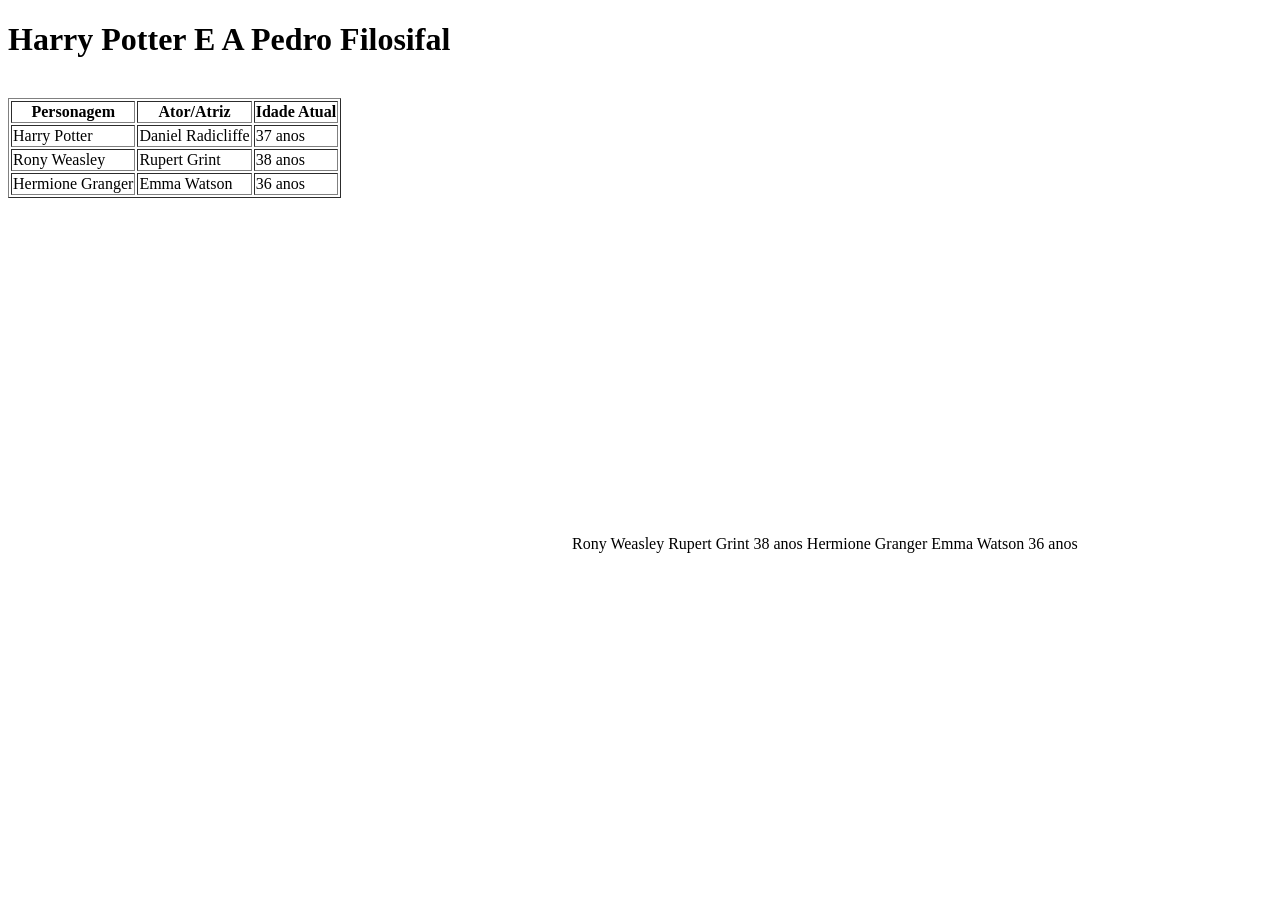
==== harrypotter01.html @ 0b126070 "Adicionei as páginas dos filmes Harry Potter 01, 02 e 03 e atualizei o index" ====
<!DOCTYPE html>
<html>
    <head>
        <title>Harry Potter E A Pedra Filosofal</title>
    </head>
    <body>
        <h1>Harry Potter E A Pedro Filosifal</h1>
        <br>
    </body>

    <body> 
        <table border="1">
        <thead>
            <tr>
                <th>Personagem</th>
                <th>Ator/Atriz</th>
                <th>Idade Atual</th>
            </tr>
        </thead>
        <tbody>
            <tr>
                <td>Harry Potter</td>
                <td>Daniel Radicliffe</td>
                <td>37 anos</td>
            </tr>
            <tr>
                <td> Rony Weasley</td> 
                <td> Rupert Grint</td>
                <td>38 anos</td>  
            </tr>
            <tr>
                <td>Hermione Granger</td>
                <td>Emma Watson</td>
                <td>36 anos</td>
            </tr>
        </tbody>
        </table>
        <br>
        <br>
        <iframe width="560" height="315" src="https://www.youtube.com/embed/h5mdk0Q8Mpw?si=OPEpW75ddh_NegsO" title="YouTube video player" frameborder="0" allow="accelerometer; autoplay; clipboard-write; encrypted-media; gyroscope; picture-in-picture; web-share" referrerpolicy="strict-origin-when-cross-origin" allowfullscreen></iframe>
   </body>
</html>

<tr> Rony Weasley</tr> 
                <tr> Rupert Grint</tr>
                <tr>38 anos</tr>  
                <tr>Hermione Granger</tr>
                <tr>Emma Watson</tr>
                <tr>36 anos</tr>
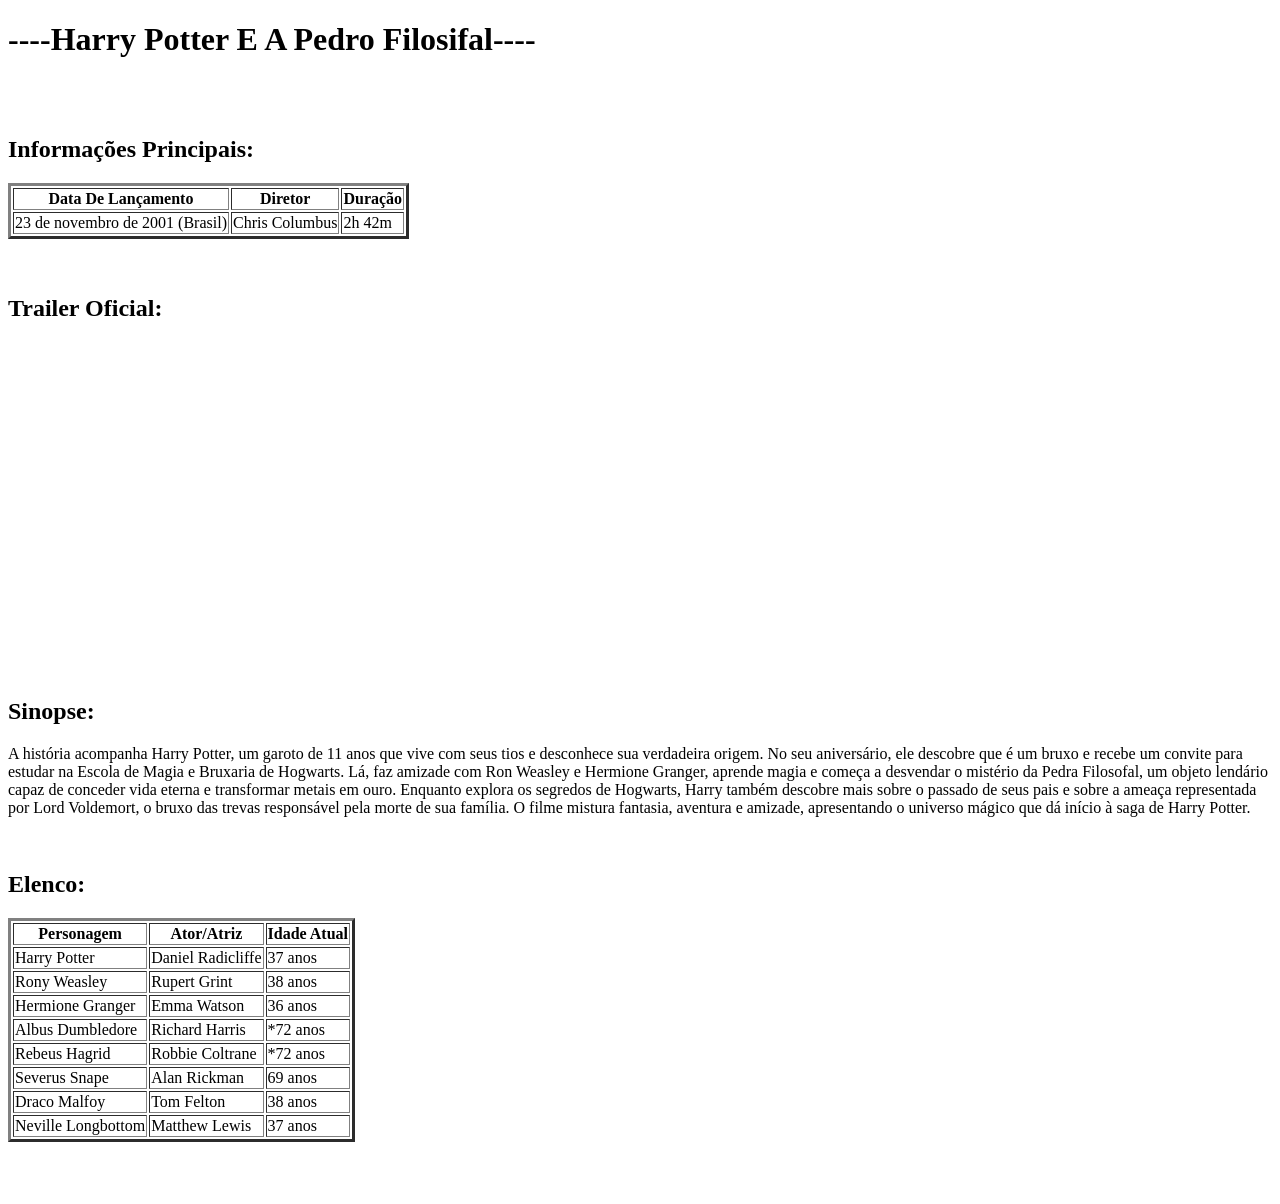
==== commit 618dbc51: "Alteração nos arquivos index e harry potter 01,02 e 03 e implementação dos arquivos harry potter 04 " ====
--- a/harrypotter01.html
+++ b/harrypotter01.html
@@ -4,12 +4,35 @@
         <title>Harry Potter E A Pedra Filosofal</title>
     </head>
     <body>
-        <h1>Harry Potter E A Pedro Filosifal</h1>
+        <h1>----Harry Potter E A Pedro Filosifal----</h1>
         <br>
-    </body>
-
-    <body> 
-        <table border="1">
+        <br>
+        <h2>Informações Principais:</h2>
+        <table border="3">
+            <thead>
+                <th>Data De Lançamento</th>
+                <th>Diretor</th>
+                <th>Duração</th>
+            </thead>
+            <tbody>
+                <tr>
+                    <td>23 de novembro de 2001 (Brasil)</td>
+                    <td>Chris Columbus</td>
+                    <td>2h 42m</td>
+                </tr>
+            </tbody>
+        </table>
+        <br>
+        <br>
+        <h2>Trailer Oficial:</h2>
+        <iframe width="560" height="315" src="https://www.youtube.com/embed/h5mdk0Q8Mpw?si=OPEpW75ddh_NegsO" title="YouTube video player" frameborder="0" allow="accelerometer; autoplay; clipboard-write; encrypted-media; gyroscope; picture-in-picture; web-share" referrerpolicy="strict-origin-when-cross-origin" allowfullscreen></iframe>
+        <br>
+        <br>
+        <h2>Sinopse: </h2>
+        <p>A história acompanha Harry Potter, um garoto de 11 anos que vive com seus tios e desconhece sua verdadeira origem. No seu aniversário, ele descobre que é um bruxo e recebe um convite para estudar na Escola de Magia e Bruxaria de Hogwarts. Lá, faz amizade com Ron Weasley e Hermione Granger, aprende magia e começa a desvendar o mistério da Pedra Filosofal, um objeto lendário capaz de conceder vida eterna e transformar metais em ouro. Enquanto explora os segredos de Hogwarts, Harry também descobre mais sobre o passado de seus pais e sobre a ameaça representada por Lord Voldemort, o bruxo das trevas responsável pela morte de sua família. O filme mistura fantasia, aventura e amizade, apresentando o universo mágico que dá início à saga de Harry Potter.</p>
+        <br>
+        <h2>Elenco:</h2>
+        <table border="3">
         <thead>
             <tr>
                 <th>Personagem</th>
@@ -33,17 +56,35 @@
                 <td>Emma Watson</td>
                 <td>36 anos</td>
             </tr>
+            <tr>
+                <td>Albus Dumbledore</td>
+                <td>Richard Harris</td>
+                <td>*72 anos</td>
+            </tr>
+            <tr>
+                <td>Rebeus Hagrid</td>
+                <td>Robbie Coltrane</td>
+                <td>*72 anos</td>
+            </tr>
+            <tr>
+                <td>Severus Snape</td>
+                <td>Alan Rickman</td>
+                <td>69 anos</td>
+            </tr>
+            <tr>
+                <td>Draco Malfoy</td>
+                <td>Tom Felton</td>
+                <td>38 anos</td>
+            </tr>
+            <tr>
+                <td>Neville Longbottom</td>
+                <td>Matthew Lewis</td>
+                <td>37 anos</td>
+            </tr>
         </tbody>
         </table>
         <br>
         <br>
-        <iframe width="560" height="315" src="https://www.youtube.com/embed/h5mdk0Q8Mpw?si=OPEpW75ddh_NegsO" title="YouTube video player" frameborder="0" allow="accelerometer; autoplay; clipboard-write; encrypted-media; gyroscope; picture-in-picture; web-share" referrerpolicy="strict-origin-when-cross-origin" allowfullscreen></iframe>
-   </body>
-</html>
-
-<tr> Rony Weasley</tr> 
-                <tr> Rupert Grint</tr>
-                <tr>38 anos</tr>  
-                <tr>Hermione Granger</tr>
-                <tr>Emma Watson</tr>
-                <tr>36 anos</tr>+        <br>
+    </body>
+</html>
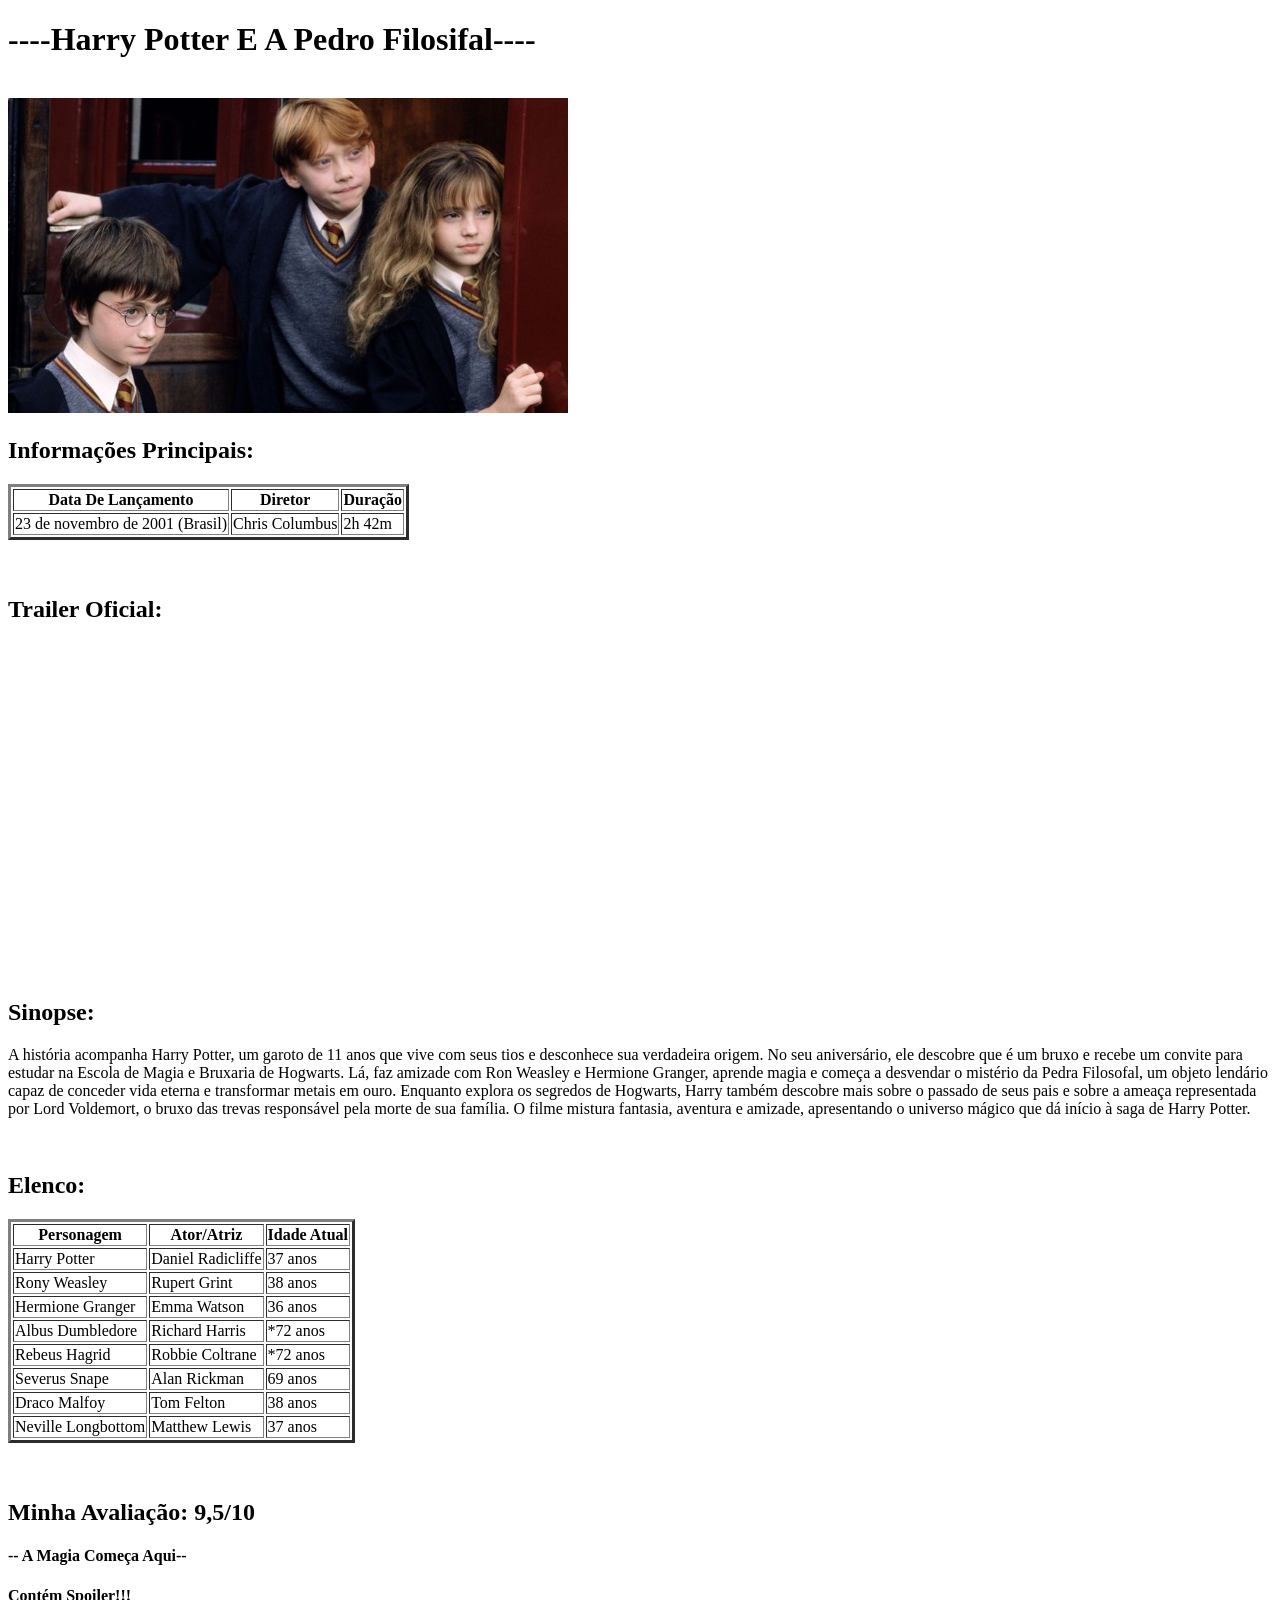
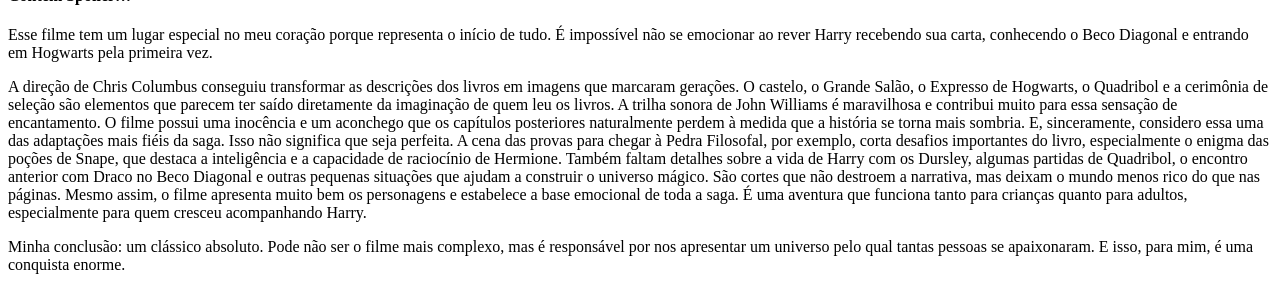
==== commit 92f52414: "modifiquei as páginas harry potter 01, 02, 03, 04, 05, 06, 07-1, 07-2, adicionei imagens ao projeto " ====
--- a/harrypotter01.html
+++ b/harrypotter01.html
@@ -6,6 +6,7 @@
     <body>
         <h1>----Harry Potter E A Pedro Filosifal----</h1>
         <br>
+        <img src="./imagens/hp01.jpg" alt="Harry Potter E A Pedra Filosofal" width="560" height="315"> 
         <br>
         <h2>Informações Principais:</h2>
         <table border="3">
@@ -85,6 +86,19 @@
         </table>
         <br>
         <br>
-        <br>
+        <h2>Minha Avaliação: 9,5/10</h2>
+        <h4>-- A Magia Começa Aqui--</h4>
+        <h4>Contém Spoiler!!!</h4>
+        <p>Esse filme tem um lugar especial no meu coração porque representa o início de tudo. É impossível não se emocionar ao rever Harry recebendo sua carta, conhecendo o Beco Diagonal e entrando em Hogwarts pela primeira vez.</p>
+        <p>A direção de Chris Columbus conseguiu transformar as descrições dos livros em imagens que marcaram gerações. O castelo, o Grande Salão, o Expresso de Hogwarts, o Quadribol e a cerimônia de seleção são elementos que parecem ter saído diretamente da imaginação de quem leu os livros.
+
+A trilha sonora de John Williams é maravilhosa e contribui muito para essa sensação de encantamento. O filme possui uma inocência e um aconchego que os capítulos posteriores naturalmente perdem à medida que a história se torna mais sombria.
+
+E, sinceramente, considero essa uma das adaptações mais fiéis da saga. Isso não significa que seja perfeita. A cena das provas para chegar à Pedra Filosofal, por exemplo, corta desafios importantes do livro, especialmente o enigma das poções de Snape, que destaca a inteligência e a capacidade de raciocínio de Hermione.
+
+Também faltam detalhes sobre a vida de Harry com os Dursley, algumas partidas de Quadribol, o encontro anterior com Draco no Beco Diagonal e outras pequenas situações que ajudam a construir o universo mágico. São cortes que não destroem a narrativa, mas deixam o mundo menos rico do que nas páginas.
+
+Mesmo assim, o filme apresenta muito bem os personagens e estabelece a base emocional de toda a saga. É uma aventura que funciona tanto para crianças quanto para adultos, especialmente para quem cresceu acompanhando Harry.</p>
+        <p>Minha conclusão: um clássico absoluto. Pode não ser o filme mais complexo, mas é responsável por nos apresentar um universo pelo qual tantas pessoas se apaixonaram. E isso, para mim, é uma conquista enorme.</p>
     </body>
 </html>
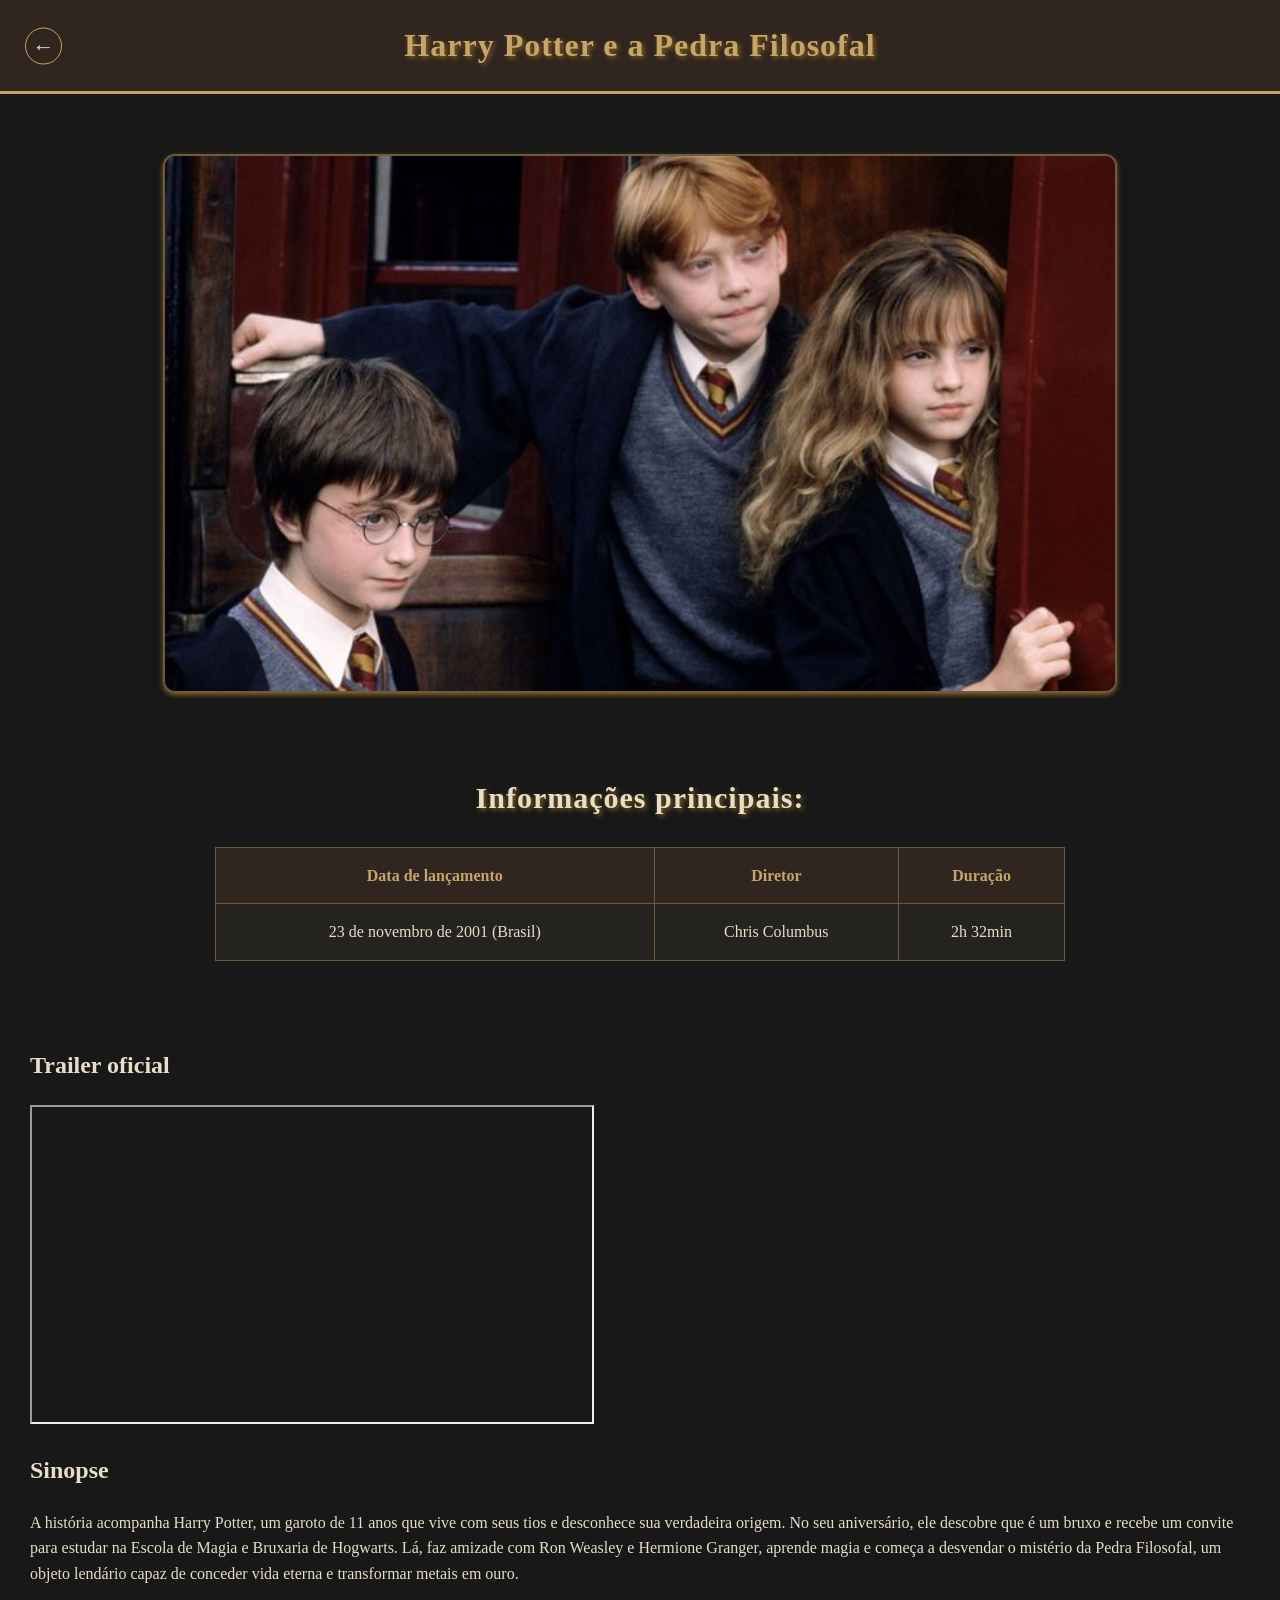
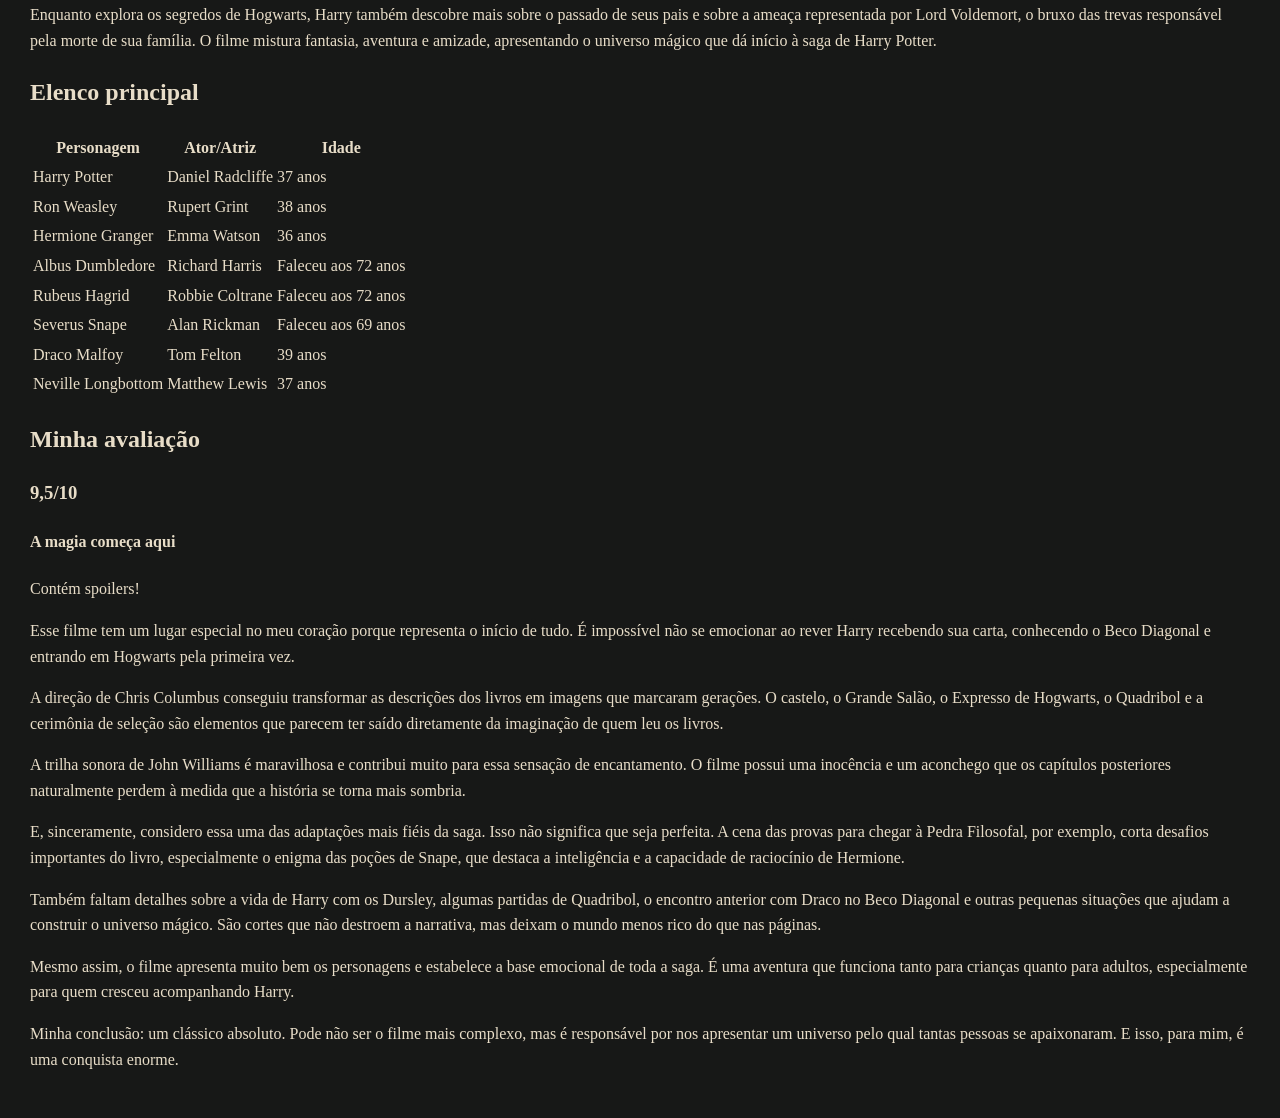
==== commit c7674e05: "Melhorei as páginas index.html e harrypotter01.html, implementei o css no index e estou quase termin" ====
--- a/harrypotter01.html
+++ b/harrypotter01.html
@@ -1,104 +1,183 @@
 <!DOCTYPE html>
 <html>
     <head>
-        <title>Harry Potter E A Pedra Filosofal</title>
+        <title>Harry Potter e a Pedra Filosofal</title>
+        <link rel="stylesheet" type="text/css" href="filmes.css">
     </head>
+
     <body>
-        <h1>----Harry Potter E A Pedro Filosifal----</h1>
-        <br>
-        <img src="./imagens/hp01.jpg" alt="Harry Potter E A Pedra Filosofal" width="560" height="315"> 
-        <br>
-        <h2>Informações Principais:</h2>
-        <table border="3">
-            <thead>
-                <th>Data De Lançamento</th>
-                <th>Diretor</th>
-                <th>Duração</th>
-            </thead>
-            <tbody>
-                <tr>
-                    <td>23 de novembro de 2001 (Brasil)</td>
-                    <td>Chris Columbus</td>
-                    <td>2h 42m</td>
-                </tr>
-            </tbody>
-        </table>
-        <br>
-        <br>
-        <h2>Trailer Oficial:</h2>
-        <iframe width="560" height="315" src="https://www.youtube.com/embed/h5mdk0Q8Mpw?si=OPEpW75ddh_NegsO" title="YouTube video player" frameborder="0" allow="accelerometer; autoplay; clipboard-write; encrypted-media; gyroscope; picture-in-picture; web-share" referrerpolicy="strict-origin-when-cross-origin" allowfullscreen></iframe>
-        <br>
-        <br>
-        <h2>Sinopse: </h2>
-        <p>A história acompanha Harry Potter, um garoto de 11 anos que vive com seus tios e desconhece sua verdadeira origem. No seu aniversário, ele descobre que é um bruxo e recebe um convite para estudar na Escola de Magia e Bruxaria de Hogwarts. Lá, faz amizade com Ron Weasley e Hermione Granger, aprende magia e começa a desvendar o mistério da Pedra Filosofal, um objeto lendário capaz de conceder vida eterna e transformar metais em ouro. Enquanto explora os segredos de Hogwarts, Harry também descobre mais sobre o passado de seus pais e sobre a ameaça representada por Lord Voldemort, o bruxo das trevas responsável pela morte de sua família. O filme mistura fantasia, aventura e amizade, apresentando o universo mágico que dá início à saga de Harry Potter.</p>
-        <br>
-        <h2>Elenco:</h2>
-        <table border="3">
-        <thead>
-            <tr>
-                <th>Personagem</th>
-                <th>Ator/Atriz</th>
-                <th>Idade Atual</th>
-            </tr>
-        </thead>
-        <tbody>
-            <tr>
-                <td>Harry Potter</td>
-                <td>Daniel Radicliffe</td>
-                <td>37 anos</td>
-            </tr>
-            <tr>
-                <td> Rony Weasley</td> 
-                <td> Rupert Grint</td>
-                <td>38 anos</td>  
-            </tr>
-            <tr>
-                <td>Hermione Granger</td>
-                <td>Emma Watson</td>
-                <td>36 anos</td>
-            </tr>
-            <tr>
-                <td>Albus Dumbledore</td>
-                <td>Richard Harris</td>
-                <td>*72 anos</td>
-            </tr>
-            <tr>
-                <td>Rebeus Hagrid</td>
-                <td>Robbie Coltrane</td>
-                <td>*72 anos</td>
-            </tr>
-            <tr>
-                <td>Severus Snape</td>
-                <td>Alan Rickman</td>
-                <td>69 anos</td>
-            </tr>
-            <tr>
-                <td>Draco Malfoy</td>
-                <td>Tom Felton</td>
-                <td>38 anos</td>
-            </tr>
-            <tr>
-                <td>Neville Longbottom</td>
-                <td>Matthew Lewis</td>
-                <td>37 anos</td>
-            </tr>
-        </tbody>
-        </table>
-        <br>
-        <br>
-        <h2>Minha Avaliação: 9,5/10</h2>
-        <h4>-- A Magia Começa Aqui--</h4>
-        <h4>Contém Spoiler!!!</h4>
-        <p>Esse filme tem um lugar especial no meu coração porque representa o início de tudo. É impossível não se emocionar ao rever Harry recebendo sua carta, conhecendo o Beco Diagonal e entrando em Hogwarts pela primeira vez.</p>
-        <p>A direção de Chris Columbus conseguiu transformar as descrições dos livros em imagens que marcaram gerações. O castelo, o Grande Salão, o Expresso de Hogwarts, o Quadribol e a cerimônia de seleção são elementos que parecem ter saído diretamente da imaginação de quem leu os livros.
 
-A trilha sonora de John Williams é maravilhosa e contribui muito para essa sensação de encantamento. O filme possui uma inocência e um aconchego que os capítulos posteriores naturalmente perdem à medida que a história se torna mais sombria.
+        <header>
+            <a href="index.html" class="botao-voltar" title="Voltar à biblioteca">←</a>
 
-E, sinceramente, considero essa uma das adaptações mais fiéis da saga. Isso não significa que seja perfeita. A cena das provas para chegar à Pedra Filosofal, por exemplo, corta desafios importantes do livro, especialmente o enigma das poções de Snape, que destaca a inteligência e a capacidade de raciocínio de Hermione.
+            <h1>Harry Potter e a Pedra Filosofal</h1>
+        </header>
 
-Também faltam detalhes sobre a vida de Harry com os Dursley, algumas partidas de Quadribol, o encontro anterior com Draco no Beco Diagonal e outras pequenas situações que ajudam a construir o universo mágico. São cortes que não destroem a narrativa, mas deixam o mundo menos rico do que nas páginas.
+        <main>
 
-Mesmo assim, o filme apresenta muito bem os personagens e estabelece a base emocional de toda a saga. É uma aventura que funciona tanto para crianças quanto para adultos, especialmente para quem cresceu acompanhando Harry.</p>
-        <p>Minha conclusão: um clássico absoluto. Pode não ser o filme mais complexo, mas é responsável por nos apresentar um universo pelo qual tantas pessoas se apaixonaram. E isso, para mim, é uma conquista enorme.</p>
+            <section id="apresentacao">
+
+                <img src="./imagens/hp01.jpg" alt="Harry Potter e a Pedra Filosofal" class="imagem-filme">
+
+                <br><br><h2>Informações principais:</h2>
+
+                <table class="tabela-filme">
+                    <thead>
+                        <tr>
+                            <th>Data de lançamento</th>
+                            <th>Diretor</th>
+                            <th>Duração</th>
+                        </tr>
+                    </thead>
+
+                    <tbody>
+                        <tr>
+                            <td>23 de novembro de 2001 (Brasil)</td>
+                            <td><a href="https://www.google.com/search?q=Chris+Columbus" target="_blank">Chris Columbus</a></td>
+                            <td>2h 32min</td>
+                        </tr>
+                    </tbody>
+                </table>
+
+            </section>
+
+            <section id="trailer">
+
+                <br><h2>Trailer oficial</h2>
+
+                <iframe
+                    width="560"
+                    height="315"
+                    src="https://www.youtube.com/embed/h5mdk0Q8Mpw"
+                    title="Trailer oficial de Harry Potter e a Pedra Filosofal"
+                    allowfullscreen>
+                </iframe>
+
+            </section>
+
+            <section id="sinopse">
+
+                <h2>Sinopse</h2>
+
+                <p>
+                    A história acompanha Harry Potter, um garoto de 11 anos que vive com seus tios e desconhece sua verdadeira origem. No seu aniversário, ele descobre que é um bruxo e recebe um convite para estudar na Escola de Magia e Bruxaria de Hogwarts. Lá, faz amizade com Ron Weasley e Hermione Granger, aprende magia e começa a desvendar o mistério da Pedra Filosofal, um objeto lendário capaz de conceder vida eterna e transformar metais em ouro.
+                </p>
+
+                <p>
+                    Enquanto explora os segredos de Hogwarts, Harry também descobre mais sobre o passado de seus pais e sobre a ameaça representada por Lord Voldemort, o bruxo das trevas responsável pela morte de sua família. O filme mistura fantasia, aventura e amizade, apresentando o universo mágico que dá início à saga de Harry Potter.
+                </p>
+
+            </section>
+
+            <section id="elenco">
+
+                <h2>Elenco principal</h2>
+
+                <table class="tabela-elenco">
+
+                    <thead>
+                        <tr>
+                            <th>Personagem</th>
+                            <th>Ator/Atriz</th>
+                            <th>Idade</th>
+                        </tr>
+                    </thead>
+
+                    <tbody>
+                        <tr>
+                            <td>Harry Potter</td>
+                            <td>Daniel Radcliffe</td>
+                            <td>37 anos</td>
+                        </tr>
+
+                        <tr>
+                            <td>Ron Weasley</td>
+                            <td>Rupert Grint</td>
+                            <td>38 anos</td>
+                        </tr>
+
+                        <tr>
+                            <td>Hermione Granger</td>
+                            <td>Emma Watson</td>
+                            <td>36 anos</td>
+                        </tr>
+
+                        <tr>
+                            <td>Albus Dumbledore</td>
+                            <td>Richard Harris</td>
+                            <td>Faleceu aos 72 anos</td>
+                        </tr>
+
+                        <tr>
+                            <td>Rubeus Hagrid</td>
+                            <td>Robbie Coltrane</td>
+                            <td>Faleceu aos 72 anos</td>
+                        </tr>
+
+                        <tr>
+                            <td>Severus Snape</td>
+                            <td>Alan Rickman</td>
+                            <td>Faleceu aos 69 anos</td>
+                        </tr>
+
+                        <tr>
+                            <td>Draco Malfoy</td>
+                            <td>Tom Felton</td>
+                            <td>39 anos</td>
+                        </tr>
+
+                        <tr>
+                            <td>Neville Longbottom</td>
+                            <td>Matthew Lewis</td>
+                            <td>37 anos</td>
+                        </tr>
+                    </tbody>
+
+                </table>
+
+            </section>
+
+            <section id="avaliacao">
+
+                <h2>Minha avaliação</h2>
+
+                <h3>9,5/10</h3>
+
+                <h4>A magia começa aqui</h4>
+
+                <p class="aviso-spoiler">Contém spoilers!</p>
+
+                <p>
+                    Esse filme tem um lugar especial no meu coração porque representa o início de tudo. É impossível não se emocionar ao rever Harry recebendo sua carta, conhecendo o Beco Diagonal e entrando em Hogwarts pela primeira vez.
+                </p>
+
+                <p>
+                    A direção de Chris Columbus conseguiu transformar as descrições dos livros em imagens que marcaram gerações. O castelo, o Grande Salão, o Expresso de Hogwarts, o Quadribol e a cerimônia de seleção são elementos que parecem ter saído diretamente da imaginação de quem leu os livros.
+                </p>
+
+                <p>
+                    A trilha sonora de John Williams é maravilhosa e contribui muito para essa sensação de encantamento. O filme possui uma inocência e um aconchego que os capítulos posteriores naturalmente perdem à medida que a história se torna mais sombria.
+                </p>
+
+                <p>
+                    E, sinceramente, considero essa uma das adaptações mais fiéis da saga. Isso não significa que seja perfeita. A cena das provas para chegar à Pedra Filosofal, por exemplo, corta desafios importantes do livro, especialmente o enigma das poções de Snape, que destaca a inteligência e a capacidade de raciocínio de Hermione.
+                </p>
+
+                <p>
+                    Também faltam detalhes sobre a vida de Harry com os Dursley, algumas partidas de Quadribol, o encontro anterior com Draco no Beco Diagonal e outras pequenas situações que ajudam a construir o universo mágico. São cortes que não destroem a narrativa, mas deixam o mundo menos rico do que nas páginas.
+                </p>
+
+                <p>
+                    Mesmo assim, o filme apresenta muito bem os personagens e estabelece a base emocional de toda a saga. É uma aventura que funciona tanto para crianças quanto para adultos, especialmente para quem cresceu acompanhando Harry.
+                </p>
+
+                <p>
+                    Minha conclusão: um clássico absoluto. Pode não ser o filme mais complexo, mas é responsável por nos apresentar um universo pelo qual tantas pessoas se apaixonaram. E isso, para mim, é uma conquista enorme.
+                </p>
+
+            </section>
+
+        </main>
+
     </body>
-</html>+</html>
--- a/filmes.css
+++ b/filmes.css
@@ -0,0 +1,108 @@
+body {
+    background-color: #171817;
+    color: #E8DDC8;
+    font-family: Georgia, serif;
+    margin: 0;
+    padding: 0;
+    line-height: 1.6;
+}
+
+main {
+    padding: 30px;
+}
+
+header{
+    background-color: #30251F;
+    padding: 20px 30px;
+    border-bottom: 3px solid #C5A66A;
+    text-align: center;
+    position: sticky;
+    top: 0;
+    z-index: 1000;
+}
+
+header h1 {
+    color: #C5A66A;
+    font-size: 32px;
+    text-align: center;
+    margin: 0;
+    letter-spacing: 1px;
+    text-shadow: 2px 2px 5px #856123;
+}
+
+header a{
+    position: absolute;
+    left: 25px;
+    top: 50%;
+    transform: translateY(-50%);
+    width: 35px;
+    height: 35px;
+    display: flex;
+    align-items: center;
+    justify-content: center;
+    border: 1px solid #C5A66A;
+    border-radius: 50%;
+    color: #E8DDC8;
+    text-decoration: none;
+    font-size: 22px;
+    transition: 0.3s;
+}
+
+header a:hover {
+    background-color: #C5A66A;
+    color: #171817;
+}
+.imagem-filme {
+    width: 100%;
+    max-width: 950px;
+    height: auto;
+    display: block;
+    margin: 30px auto;
+    border-radius: 12px;
+    border: 2px solid #6F5A3E;
+    box-shadow: 0 2px 5px #856123;
+}
+.imagem-filme:hover {
+    transform: scale(1.01);
+    transition: 0.4s;
+}
+#apresentacao h2 {
+    text-align: center;
+    font-size: 30px;
+    margin-top: 0;
+    margin-bottom: 25px;
+    letter-spacing: 1px;
+    text-shadow: 2px 2px 5px #856123;
+}
+.tabela-filme {
+    width: 100%;
+    max-width: 850px;
+    margin: 0 auto 40px;
+    border-collapse: collapse;
+    background-color: #24231F;
+    border: 1px solid #6F5A3E;
+    text-align: center;
+}
+.tabela-filme th {
+    background-color: #30251F;
+    color: #C5A66A;
+    padding: 15px;
+    border: 1px solid #6F5A3E;
+}
+.tabela-filme td {
+    color: #E8DDC8;
+    padding: 15px;
+    border: 1px solid #6F5A3E;
+}
+.tabela-filme a {
+    color: #E8DDC8;
+    text-decoration: none;
+    transition: 0.3s;
+}
+
+.tabela-filme a:hover {
+    color: #C5A66A;
+    text-decoration: underline;
+    background-color: #493729;
+    transform: translateY(-5px);
+}
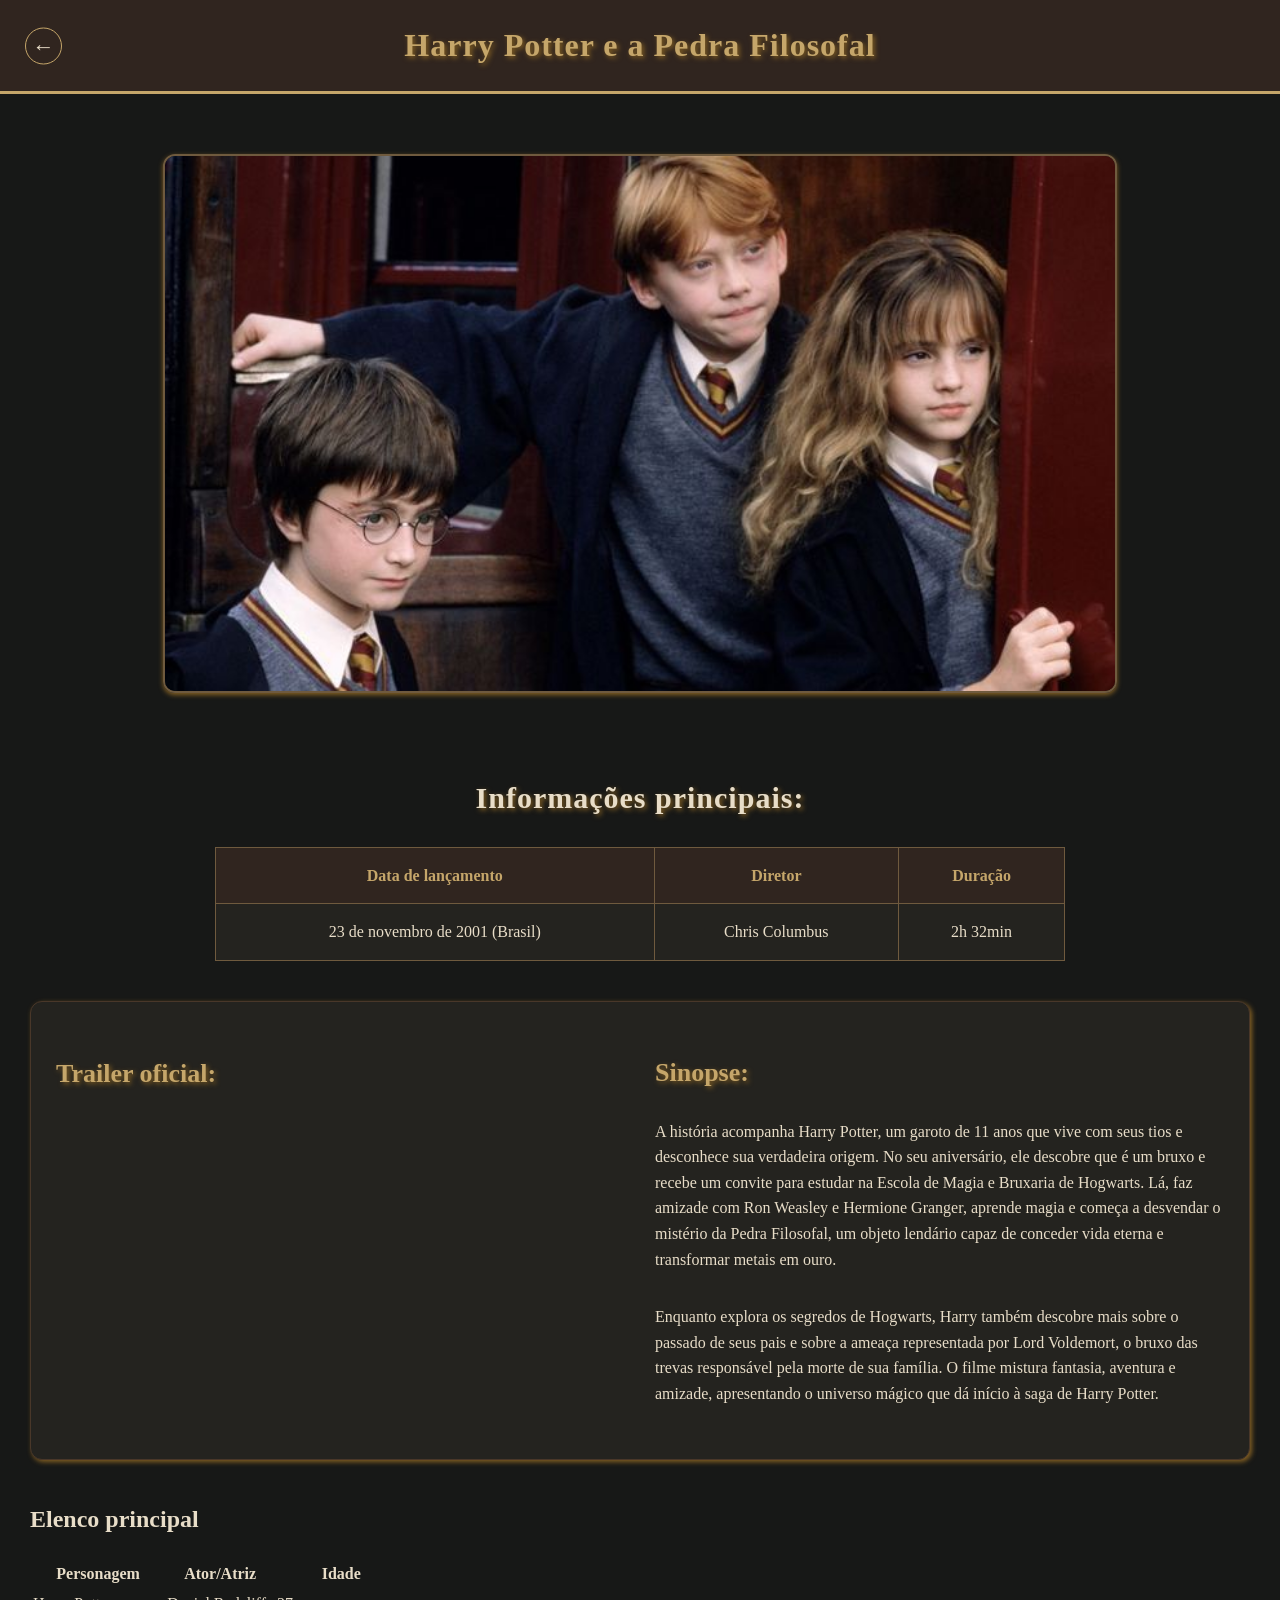
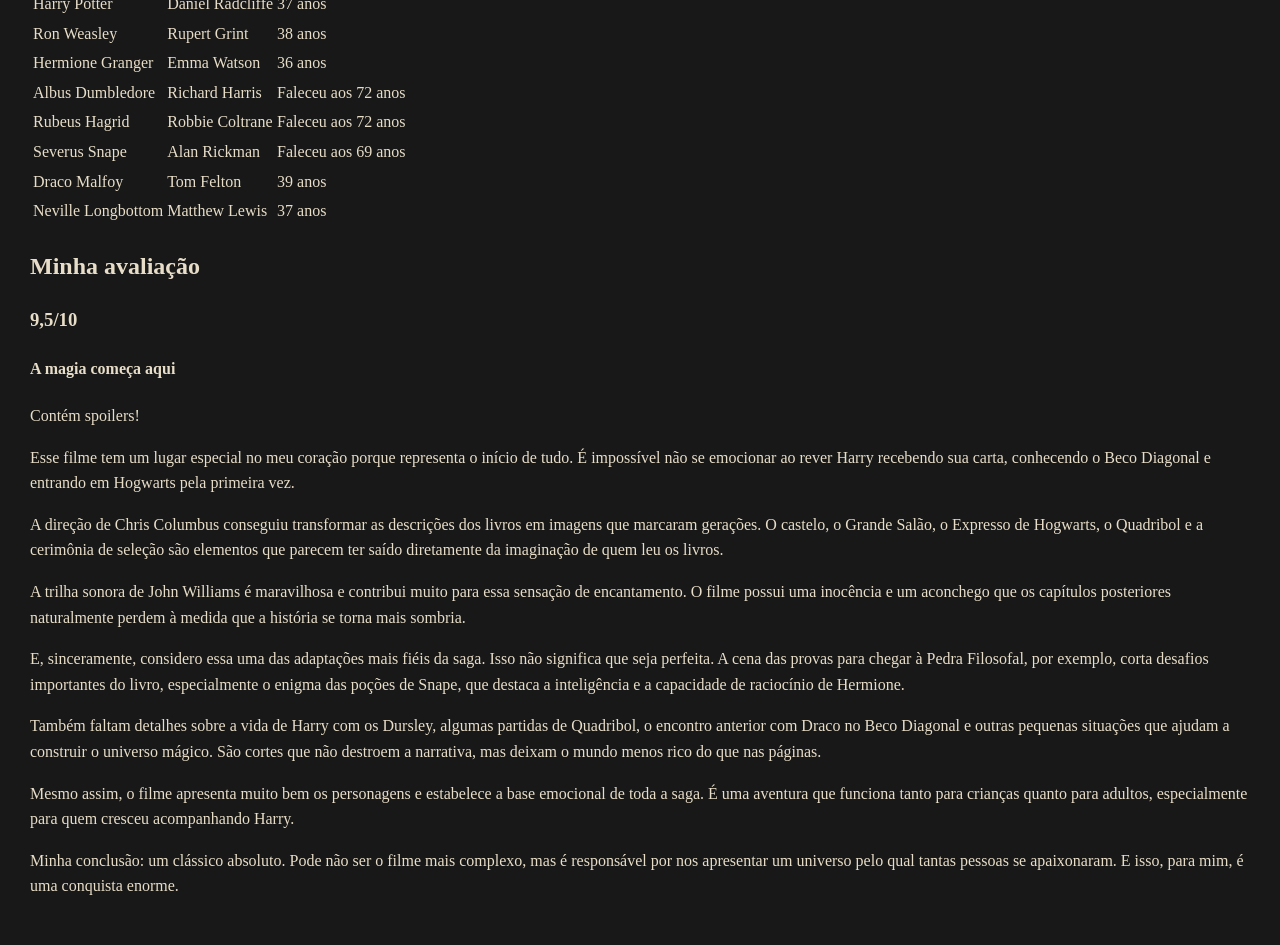
==== commit 961e5974: "modifiquei e melhorei os arquivos filmes.css e harrypotter01.html" ====
--- a/harrypotter01.html
+++ b/harrypotter01.html
@@ -41,31 +41,35 @@
 
             </section>
 
-            <section id="trailer">
+            <section id="trailer-sinopse">
 
-                <br><h2>Trailer oficial</h2>
+                <div id="trailer">
 
-                <iframe
-                    width="560"
-                    height="315"
-                    src="https://www.youtube.com/embed/h5mdk0Q8Mpw"
-                    title="Trailer oficial de Harry Potter e a Pedra Filosofal"
-                    allowfullscreen>
-                </iframe>
+                    <br><h2>Trailer oficial:</h2>
 
-            </section>
+                    <iframe
+                        width="560"
+                        height="315"
+                        src="https://www.youtube.com/embed/h5mdk0Q8Mpw"
+                        title="Trailer oficial de Harry Potter e a Pedra Filosofal"
+                        allowfullscreen>
+                    </iframe>
 
-            <section id="sinopse">
+                </div>
 
-                <h2>Sinopse</h2>
+                <div id="sinopse">
 
-                <p>
-                    A história acompanha Harry Potter, um garoto de 11 anos que vive com seus tios e desconhece sua verdadeira origem. No seu aniversário, ele descobre que é um bruxo e recebe um convite para estudar na Escola de Magia e Bruxaria de Hogwarts. Lá, faz amizade com Ron Weasley e Hermione Granger, aprende magia e começa a desvendar o mistério da Pedra Filosofal, um objeto lendário capaz de conceder vida eterna e transformar metais em ouro.
-                </p>
+                    <h2>Sinopse:</h2>
 
-                <p>
-                    Enquanto explora os segredos de Hogwarts, Harry também descobre mais sobre o passado de seus pais e sobre a ameaça representada por Lord Voldemort, o bruxo das trevas responsável pela morte de sua família. O filme mistura fantasia, aventura e amizade, apresentando o universo mágico que dá início à saga de Harry Potter.
-                </p>
+                    <p>
+                        A história acompanha Harry Potter, um garoto de 11 anos que vive com seus tios e desconhece sua verdadeira origem. No seu aniversário, ele descobre que é um bruxo e recebe um convite para estudar na Escola de Magia e Bruxaria de Hogwarts. Lá, faz amizade com Ron Weasley e Hermione Granger, aprende magia e começa a desvendar o mistério da Pedra Filosofal, um objeto lendário capaz de conceder vida eterna e transformar metais em ouro.
+                    </p>
+
+                    <p>
+                        Enquanto explora os segredos de Hogwarts, Harry também descobre mais sobre o passado de seus pais e sobre a ameaça representada por Lord Voldemort, o bruxo das trevas responsável pela morte de sua família. O filme mistura fantasia, aventura e amizade, apresentando o universo mágico que dá início à saga de Harry Potter.
+                    </p>
+
+                </div>
 
             </section>
 
--- a/filmes.css
+++ b/filmes.css
@@ -105,4 +105,47 @@
     text-decoration: underline;
     background-color: #493729;
     transform: translateY(-5px);
+}
+#trailer-sinopse {
+    display: flex;
+    gap: 30px;
+    background-color: #24231F;
+    margin: 40px 0;
+    align-items: stretch;
+    padding: 25px;
+    border-radius: 12px;
+    border: 1px solid #493729;
+    box-shadow: 2px 2px 5px #856123;
+}
+#trailer,
+#sinopse {
+    flex: 1;
+    display: flex;
+    flex-direction: column;
+    justify-content: flex-start;
+}
+#trailer h2 {
+    color: #C5A66A;
+    font-size: 26px;
+    margin: 0 0 25px;
+    text-align: left;
+    text-shadow: 2px 2px 5px #856123;
+
+}
+#sinopse h2 {
+    color: #C5A66A;
+    font-size: 26px;
+    margin: 25px 0 25px;
+    text-align: left;
+    text-shadow: 2px 2px 5px #856123;
+
+}
+#trailer iframe {
+   
+    border: none;
+    border-radius: 10px;
+    display: block;
+}
+#sinopse p:first-of-type {
+    margin-top: 0;
 }
